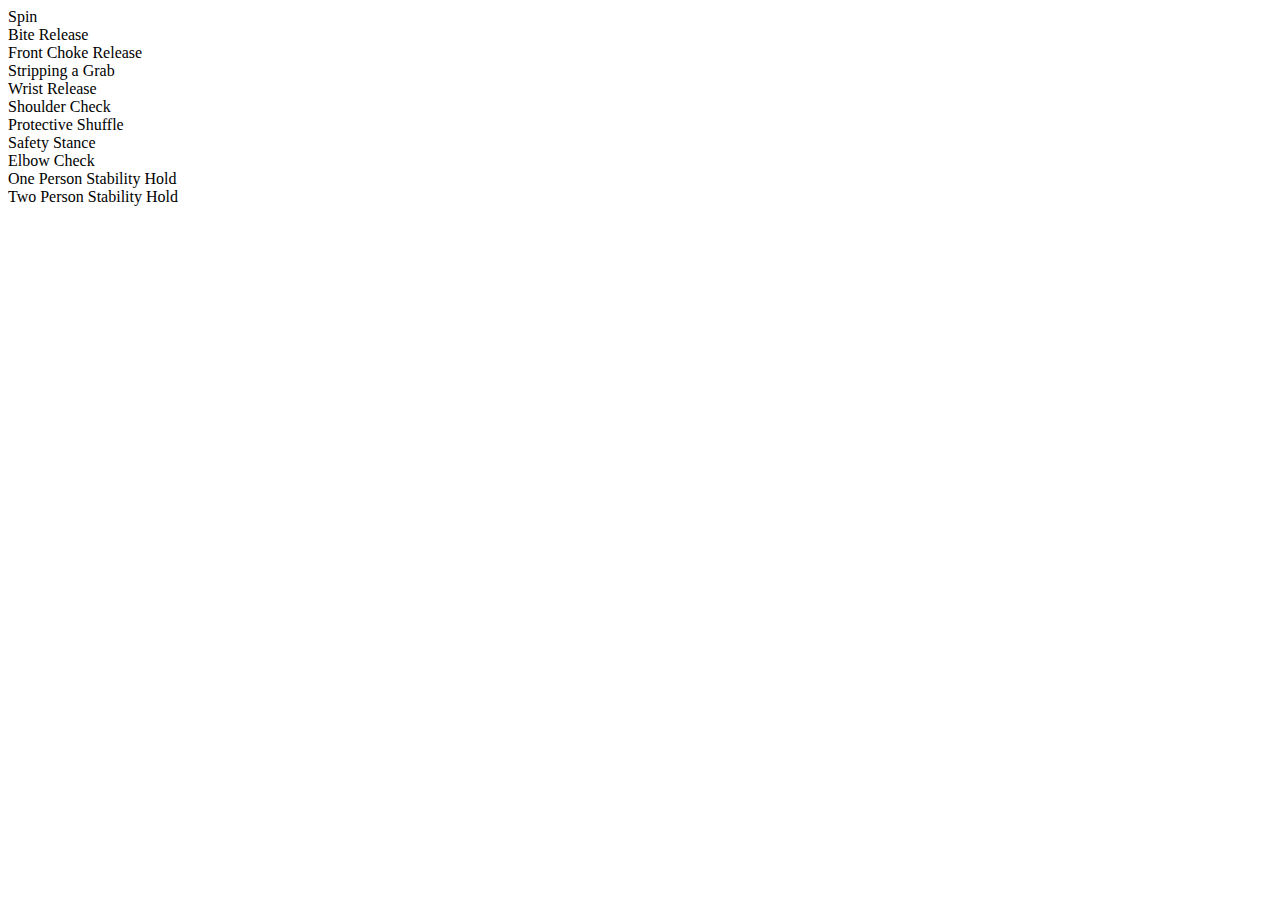
==== index.html @ 3d728eb9 "Rename index (2).html to index.html" ====
<html lang="en">
<head>
  <meta charset="UTF-8" />
  <link rel="stylesheet" href="style.css" />
  <link rel="JavaScript" href="script.js" />
  <title>Spin Wheel</title>
</head>

<body>
  <div class="container">
    <div class="spinBtn">Spin</div>
    <div class="wheel">
      <div class="number" style="--i:1;--clr:#db7093;"><span>Bite Release</span></div>
      <div class="number" style="--i:2;--clr:#20b2aa;"><span>Front Choke Release</span></div>
      <div class="number" style="--i:3;--clr:#d63e92;"><span>Stripping a Grab</span></div>
      <div class="number" style="--i:4;--clr:#daa520;"><span>Wrist Release</span></div>
      <div class="number" style="--i:5;--clr:#ff340f;"><span>Shoulder Check</span></div>
      <div class="number" style="--i:6;--clr:#ff7f50;"><span>Protective Shuffle</span></div>
      <div class="number" style="--i:7;--clr:#3cb371;"><span>Safety Stance</span></div>
      <div class="number" style="--i:8;--clr:#4169e1;"><span>Elbow Check</span></div>
      <div class="number" style="--i:9;--clr:#fbddaf;"><span>One Person Stability Hold</span></div>
      <div class="number" style="--i:10;--clr:#8300ff;"><span>Two Person Stability Hold</span></div>
      </div>
    </div>
</body>
<script src="script.js">
</script>
</html>
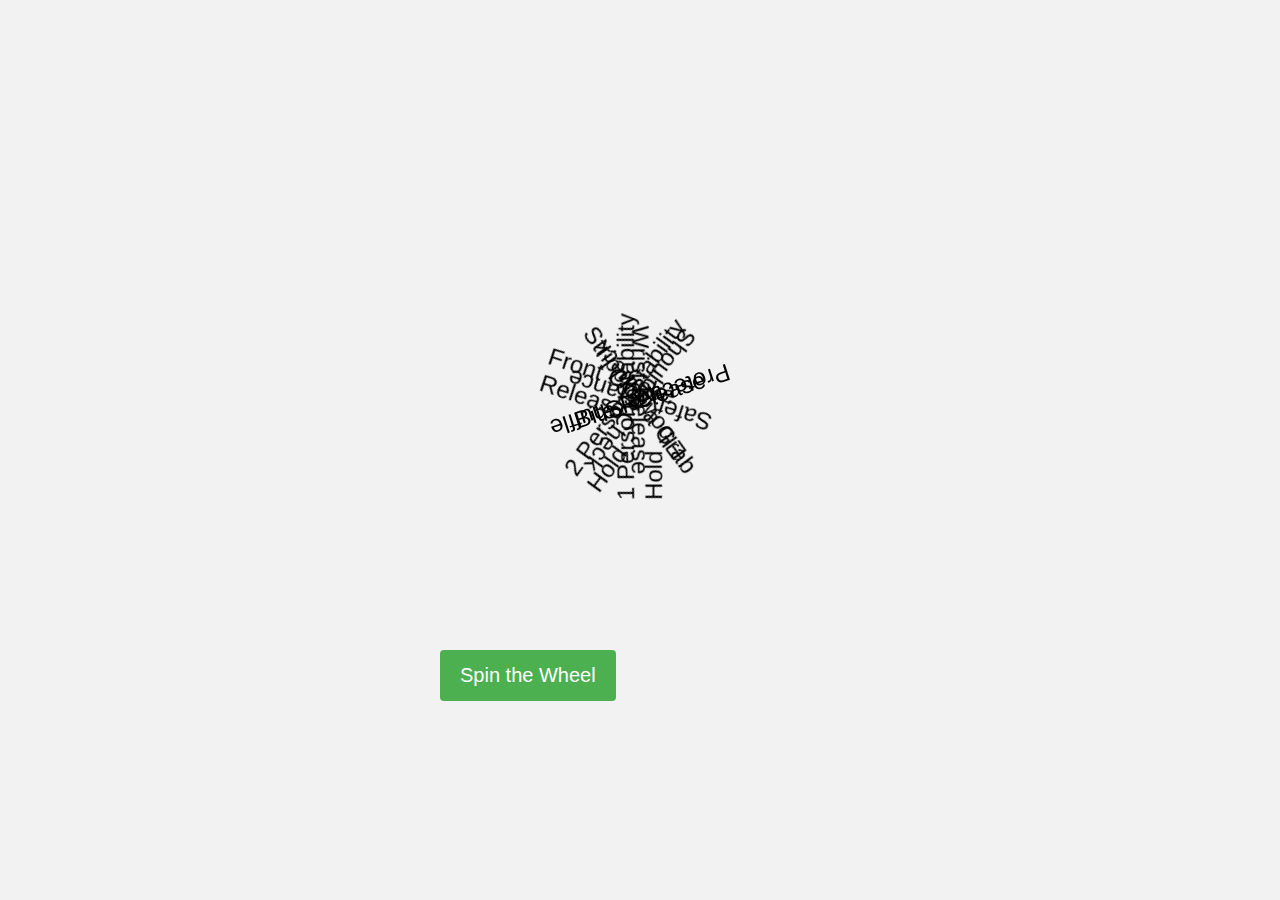
==== commit 9a7d83b9: "IDK" ====
--- a/index.html
+++ b/index.html
@@ -1,28 +1,27 @@
-<html lang="en">
+<!DOCTYPE html>
+<html>
 <head>
-  <meta charset="UTF-8" />
-  <link rel="stylesheet" href="style.css" />
-  <link rel="JavaScript" href="script.js" />
-  <title>Spin Wheel</title>
+ <meta charset="UTF-8">
+ <title>Wheel of Fortune</title>
+ <link rel="stylesheet" href="style.css">
 </head>
+<body>
+ <div class="wheel-container">
+  <div class="wheel">
+   <div class="option"><span>Bite Release</span></div>
+   <div class="option"><span>Front Choke Release</span></div>
+   <div class="option"><span>Stripping a Grab</span></div>
+   <div class="option"><span>Wrist Release</span></div>
+   <div class="option"><span>Shoulder Check</span></div>
+   <div class="option"><span>Protective Shuffle</span></div>
+   <div class="option"><span>Safety Stance</span></div>
+   <div class="option"><span>Elbow Check</span></div>
+   <div class="option"><span>1 Person Stability Hold</span></div>
+   <div class="option"><span>2 Person Stability Hold</span></div>
+  </div>
+  <button id="spin-btn">Spin the Wheel</button>
+ </div>
 
-<body>
-  <div class="container">
-    <div class="spinBtn">Spin</div>
-    <div class="wheel">
-      <div class="number" style="--i:1;--clr:#db7093;"><span>Bite Release</span></div>
-      <div class="number" style="--i:2;--clr:#20b2aa;"><span>Front Choke Release</span></div>
-      <div class="number" style="--i:3;--clr:#d63e92;"><span>Stripping a Grab</span></div>
-      <div class="number" style="--i:4;--clr:#daa520;"><span>Wrist Release</span></div>
-      <div class="number" style="--i:5;--clr:#ff340f;"><span>Shoulder Check</span></div>
-      <div class="number" style="--i:6;--clr:#ff7f50;"><span>Protective Shuffle</span></div>
-      <div class="number" style="--i:7;--clr:#3cb371;"><span>Safety Stance</span></div>
-      <div class="number" style="--i:8;--clr:#4169e1;"><span>Elbow Check</span></div>
-      <div class="number" style="--i:9;--clr:#fbddaf;"><span>One Person Stability Hold</span></div>
-      <div class="number" style="--i:10;--clr:#8300ff;"><span>Two Person Stability Hold</span></div>
-      </div>
-    </div>
+ <script src="script.js"></script>
 </body>
-<script src="script.js">
-</script>
-</html>
+</html>--- a/style.css
+++ b/style.css
@@ -0,0 +1,70 @@
+body {
+  background-color: #f2f2f2;
+  padding: 0;
+  margin: 0;
+  font-family: 'Roboto', sans-serif;
+  display: flex;
+  flex-direction: column;
+  align-items: center;
+  justify-content: center;
+  height: 100vh;
+ }
+ 
+ .wheel-container {
+  position: relative;
+ }
+ 
+ .wheel {
+  position: relative;
+  width: 400px;
+  height: 400px;
+  margin-bottom: 50px;
+  transition: transform 5s ease-out;
+  transform-style: preserve-3d;
+ }
+ 
+ .wheel.spinning {
+  transform: rotateX(720deg) rotateY(720deg);
+}
+ 
+ .option {
+  position: absolute;
+  width: 100%;
+  height: 100%;
+  transform-origin: 50% 50%;
+ }
+ 
+ .option span {
+  display: block;
+  position: absolute;
+  top: 50%;
+  left: 50%;
+  transform: translate(-50%, -50%) rotate(-18deg);
+  font-size: 24px;
+ }
+ 
+ .option:nth-child(1) { transform: rotate(0deg); }
+ .option:nth-child(2) { transform: rotate(36deg); }
+ .option:nth-child(3) { transform: rotate(72deg); }
+ .option:nth-child(4) { transform: rotate(108deg); }
+ .option:nth-child(5) { transform: rotate(144deg); }
+ .option:nth-child(6) { transform: rotate(180deg); }
+ .option:nth-child(7) { transform: rotate(216deg); }
+ .option:nth-child(8) { transform: rotate(252deg); }
+ .option:nth-child(9) { transform: rotate(288deg); }
+ .option:nth-child(10) { transform: rotate(324deg); }
+ 
+ #spin-btn {
+  background-color: #4CAF50;
+  color: #ffffff;
+  padding: 14px 20px;
+  margin: 0 auto;
+  font-size: 20px;
+  border: none;
+  border-radius: 4px;
+  cursor: pointer;
+ }
+ 
+ #spin-btn:focus {
+  outline: none;
+ }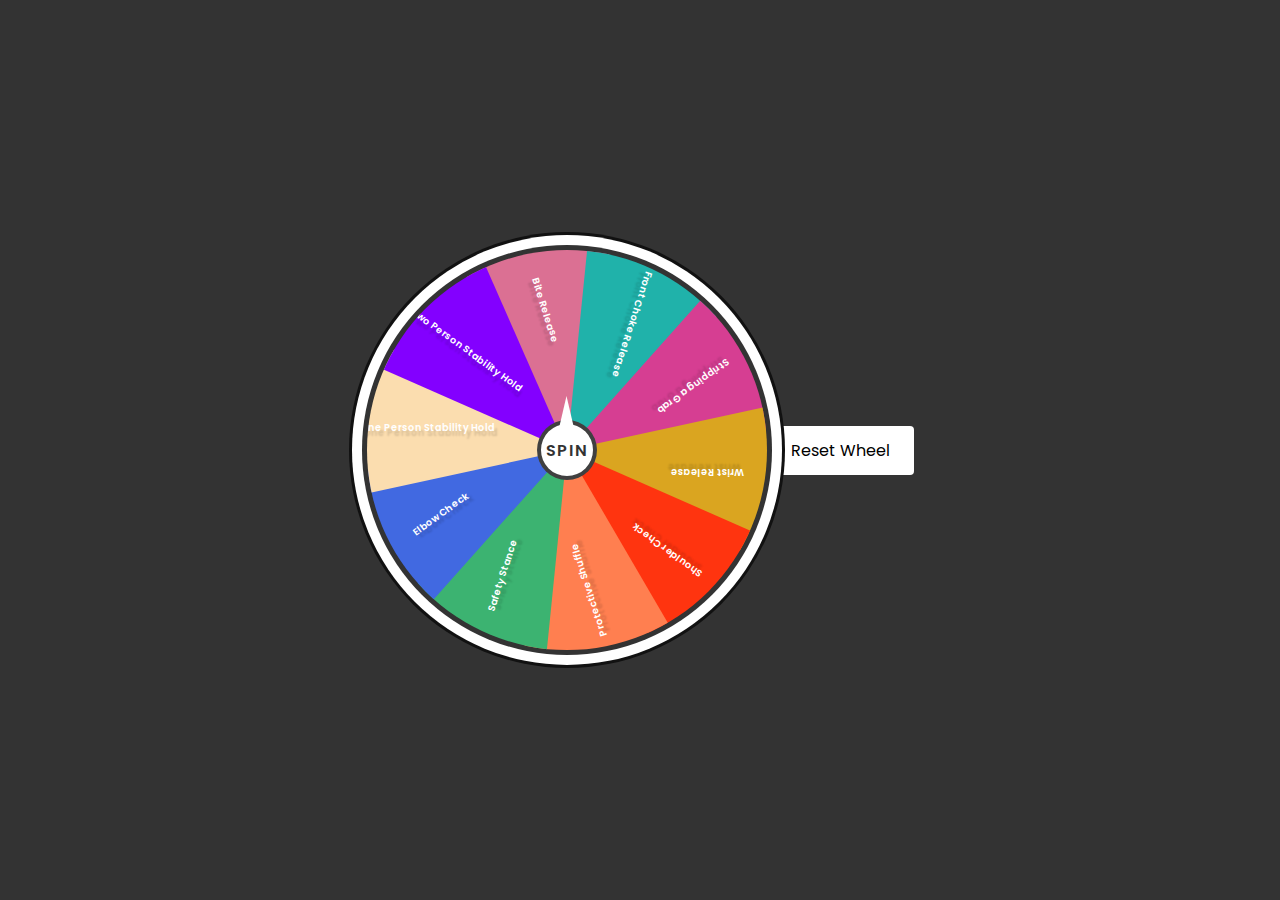
==== commit 127b06ae: "Added Final Codes!" ====
--- a/index.html
+++ b/index.html
@@ -1,27 +1,86 @@
 <!DOCTYPE html>
-<html>
+<html lang="en">
 <head>
- <meta charset="UTF-8">
- <title>Wheel of Fortune</title>
- <link rel="stylesheet" href="style.css">
+  <meta charset="UTF-8" />
+  <link rel="stylesheet" href="style.css" />
+  <title>Spin Wheel</title>
 </head>
+
 <body>
- <div class="wheel-container">
-  <div class="wheel">
-   <div class="option"><span>Bite Release</span></div>
-   <div class="option"><span>Front Choke Release</span></div>
-   <div class="option"><span>Stripping a Grab</span></div>
-   <div class="option"><span>Wrist Release</span></div>
-   <div class="option"><span>Shoulder Check</span></div>
-   <div class="option"><span>Protective Shuffle</span></div>
-   <div class="option"><span>Safety Stance</span></div>
-   <div class="option"><span>Elbow Check</span></div>
-   <div class="option"><span>1 Person Stability Hold</span></div>
-   <div class="option"><span>2 Person Stability Hold</span></div>
+  <div class="container">
+    <div class="spinBtn">Spin</div>
+    <div class="wheel">
+      <div class="number" style="--i:1;--clr:#db7093;"><span>Bite Release</span></div>
+      <div class="number" style="--i:2;--clr:#20b2aa;"><span>Front Choke Release</span></div>
+      <div class="number" style="--i:3;--clr:#d63e92;"><span>Stripping a Grab</span></div>
+      <div class="number" style="--i:4;--clr:#daa520;"><span>Wrist Release</span></div>
+      <div class="number" style="--i:5;--clr:#ff340f;"><span>Shoulder Check</span></div>
+      <div class="number" style="--i:6;--clr:#ff7f50;"><span>Protective Shuffle</span></div>
+      <div class="number" style="--i:7;--clr:#3cb371;"><span>Safety Stance</span></div>
+      <div class="number" style="--i:8;--clr:#4169e1;"><span>Elbow Check</span></div>
+      <div class="number" style="--i:9;--clr:#fbddaf;"><span>One Person Stability Hold</span></div>
+      <div class="number" style="--i:10;--clr:#8300ff;"><span>Two Person Stability Hold</span></div>
+    </div>
   </div>
-  <button id="spin-btn">Spin the Wheel</button>
- </div>
+  <div class="video-container"></div>
+  <button class="reset" onclick="resetWheel()">Reset Wheel</button>
+    <script>
+const wheel = document.querySelector(".wheel");
+const spinBtn = document.querySelector(".spinBtn");
+const resetBtn = document.querySelector(".reset");
+const number = document.querySelectorAll('.number');
 
- <script src="script.js"></script>
+let deg = 0;
+let selectedAnswer = "";
+
+const videos = {
+  "Bite Release": "https://drive.google.com/file/d/1saUdCdAEXKqfeVgA740FPuIh_3uGwwOs/preview",
+  "Front Choke Release": "https://drive.google.com/file/d/1iL4_45vR9bmBrT_a224GSlgpnTJtOUSK/preview",
+  "Stripping a Grab": "https://drive.google.com/file/d/18M9A0u9OXmMbz3KZ5fN0EpmIAyDtNzQL/preview",
+  "Wrist Release": "https://drive.google.com/file/d/1T-YQAWBTdUcmrGKZAQKcczGSGjleGJ7i/preview",
+  "Shoulder Check": "https://drive.google.com/file/d/1oJFz7aZLE7L_KQCwhw4HJ4d3ClIsmJL1/preview",
+  "Protective Shuffle": "https://drive.google.com/file/d/1s4Wl3CXqhJcQ549_aswrg_DcnmOSxwOP/preview",
+  "Safety Stance": "https://drive.google.com/file/d/1JQe133BZQa9DI_mZPmCynxggb3R526s3/preview",
+  "Elbow Check": "https://drive.google.com/file/d/15o3NbM722iajeHAv7q1L7bwcBM4fuAOC/preview",
+  "One Person Stability Hold": "https://drive.google.com/file/d/1ulV-1nrLGCQ0mPOC0sw_S_zvYavPmo6u/preview",
+  "Two Person Stability Hold": "https://drive.google.com/file/d/13FRXw2Tsc-zbbkwtUfllY1Jc2jShg09P/preview",
+};
+
+spinBtn.addEventListener("click", () => {
+  spinBtn.style.pointerEvents = "none";
+  deg = Math.floor(5000 + Math.random() * 5000);
+  wheel.style.transition = "all 10s ease-out";
+  wheel.style.transform = `rotate(${deg}deg)`;
+
+  wheel.classList.add("blur");
+  setTimeout(() => {
+    wheel.classList.remove("blur");
+  }, 10000);
+
+  setTimeout(() => {
+    spinBtn.style.pointerEvents = "auto";
+    wheel.style.transition = "none";
+    const selected = Math.floor((deg % 360) / (360 / 10));
+    selectedAnswer = document.querySelectorAll(".number span")[selected].innerText;
+    alert(`You selected: ${selectedAnswer}`);
+    if (selectedAnswer in videos) {
+      const videoContainer = document.querySelector(".video-container");
+      const video = document.createElement("iframe");
+      video.src = videos[selectedAnswer];
+      videoContainer.innerHTML = "";
+      videoContainer.appendChild(video);
+      videoContainer.style.display = "block";
+    }
+  }, 10000);
+});
+
+resetBtn.addEventListener("click", () => {
+  selectedAnswer = "";
+  const videoContainer = document.querySelector(".video-container");
+  videoContainer.innerHTML = "";
+  videoContainer.style.display = "none";
+  wheel.style.transform = "none";
+});
+    </script>
 </body>
-</html>+</html>
--- a/style.css
+++ b/style.css
@@ -1,70 +1,118 @@
+@import url('https://fonts.googleapis.com/css?family=Poppins:200,300,400,500,600,700,800,900&display=snap');
+* {
+  margin: 0;
+  padding: 0;
+  box-sizing: border-box;
+  font-family: 'Poppins', sans-serif;
+}
+
 body {
-  background-color: #f2f2f2;
-  padding: 0;
-  margin: 0;
-  font-family: 'Roboto', sans-serif;
   display: flex;
-  flex-direction: column;
+  justify-content: center;
   align-items: center;
-  justify-content: center;
-  height: 100vh;
- }
- 
- .wheel-container {
-  position: relative;
- }
- 
- .wheel {
+  min-height: 100vh;
+  background: #333;
+}
+
+.container {
   position: relative;
   width: 400px;
   height: 400px;
-  margin-bottom: 50px;
-  transition: transform 5s ease-out;
-  transform-style: preserve-3d;
- }
- 
- .wheel.spinning {
-  transform: rotateX(720deg) rotateY(720deg);
+  display: flex;
+  justify-content: center;
+  align-items: center;
 }
- 
- .option {
+
+.container .spinBtn {
   position: absolute;
+  width: 60px;
+  height: 60px;
+  background: #fff;
+  border-radius: 50%;
+  z-index: 10;
+  display: flex;
+  justify-content: center;
+  align-items: center;
+  text-transform: uppercase;
+  font-weight: 600;
+  color: #333;
+  letter-spacing: 0.1em;
+  border: 4px solid rgba(0, 0, 0, 0.75);
+  cursor: pointer;
+  user-select: none;
+}
+
+.container .spinBtn::before {
+  content: '';
+  position: absolute;
+  top: -28px;
+  width: 20px;
+  height: 30px;
+  background: #fff;
+  clip-path: polygon(50% 0%, 15% 100%, 85% 100%);
+}
+
+.container .wheel {
+  position: absolute;
+  top: 0;
+  left: 0;
   width: 100%;
   height: 100%;
-  transform-origin: 50% 50%;
- }
- 
- .option span {
-  display: block;
+  background: #333;
+  overflow: hidden;
+  border-radius: 50%;
+  box-shadow: 0 0 0 5px #333, 0 0 0 15px #fff, 0 0 0 18px #111;
+  transition: transform 5s ease-in-out;
+}
+
+.container .wheel .number {
+  position: absolute;
+  width: 50%;
+  height: 50%;
+  background: var(--clr);
+  transform-origin: bottom right;
+  transform: rotate(calc(36deg * var(--i)));
+  clip-path: polygon(0 0, 56% 0, 100% 100%, 0 56%);
+  display: flex;
+  justify-content: center;
+  align-items: center;
+  user-select: none;
+  cursor: pointer;
+}
+.container .wheel .number span {
+  position: absolute;
+  transform: rotate(36deg);
+  font-size: 0.6em;
+  font-weight: 600;
+  color: #fff;
+  text-shadow: 3px 5px 2px rgba(0, 0, 0, 0.15);
+}
+.reset {
+  background-color: #ffffff;
+  color: #000000;
+  font-size: 16px;
+  padding: 12px 24px;
+  border: none;
+  border-radius: 4px;
+}
+.videoPlayer {
   position: absolute;
   top: 50%;
   left: 50%;
-  transform: translate(-50%, -50%) rotate(-18deg);
-  font-size: 24px;
- }
- 
- .option:nth-child(1) { transform: rotate(0deg); }
- .option:nth-child(2) { transform: rotate(36deg); }
- .option:nth-child(3) { transform: rotate(72deg); }
- .option:nth-child(4) { transform: rotate(108deg); }
- .option:nth-child(5) { transform: rotate(144deg); }
- .option:nth-child(6) { transform: rotate(180deg); }
- .option:nth-child(7) { transform: rotate(216deg); }
- .option:nth-child(8) { transform: rotate(252deg); }
- .option:nth-child(9) { transform: rotate(288deg); }
- .option:nth-child(10) { transform: rotate(324deg); }
- 
- #spin-btn {
-  background-color: #4CAF50;
-  color: #ffffff;
-  padding: 14px 20px;
-  margin: 0 auto;
-  font-size: 20px;
-  border: none;
-  border-radius: 4px;
-  cursor: pointer;
- }
- 
- #spin-btn:focus {
-  outline: none;
- }+  transform: translate(-50%, 50%);
+  width: 100%;
+  height: 100%;
+  background-color: rgba(0, 0, 0, 0.8);
+  display: none;
+  z-index: 999;
+}
+.videoPlayer video {
+  display: block;
+  margin: auto;
+  max-width: 80%;
+  max-height: 80%;
+  position: absolute;
+  top: 50%;
+  left: 50%;
+  transform: translate(-50%, -50%);
+}